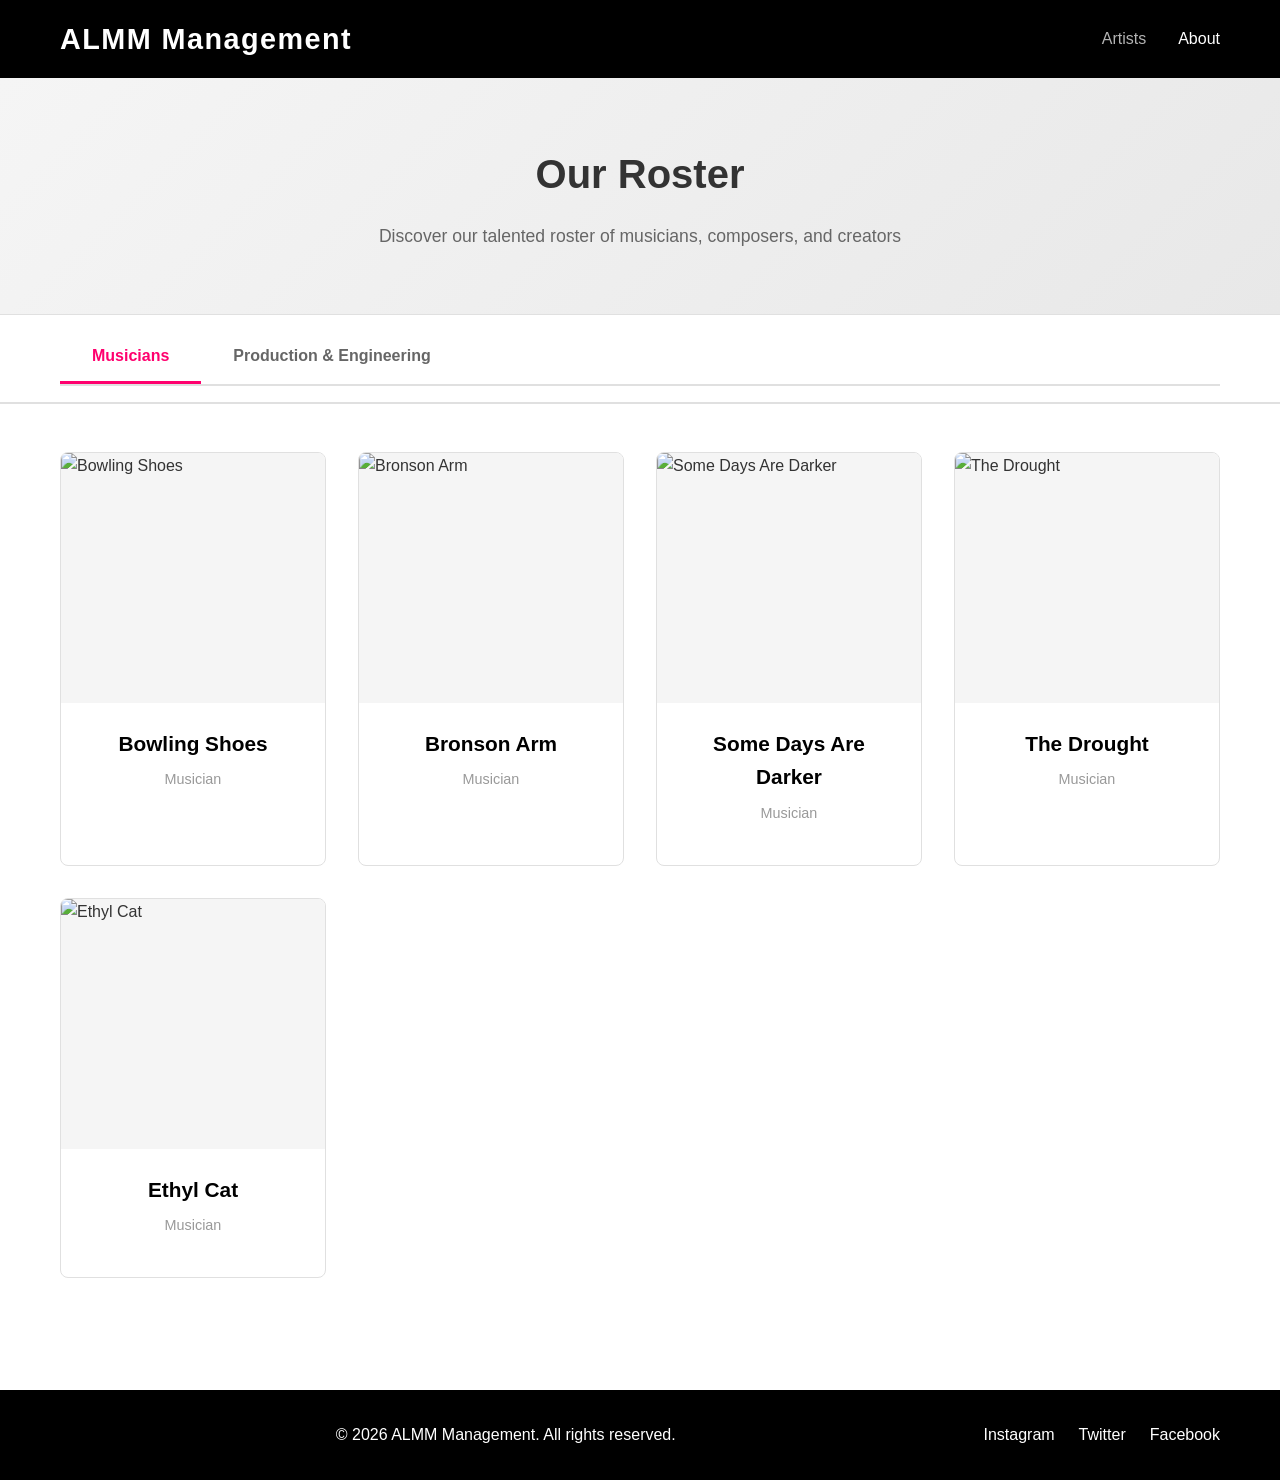
==== index.html @ c96119f4 "build 1.0: Initial ALMM Management website with musicians and production team" ====
<!DOCTYPE html>
<html lang="en">
<head>
    <meta charset="UTF-8">
    <meta name="viewport" content="width=device-width, initial-scale=1.0">
    <title>ALMM Management</title>
    <link rel="stylesheet" href="styles.css">
</head>
<body>
    <header>
        <nav class="navbar">
            <div class="container">
                <h1 class="logo">ALMM Management</h1>
                <ul class="nav-links">
                    <li><a href="#" class="active">Artists</a></li>
                    <li><a href="#">About</a></li>
                </ul>
            </div>
        </nav>
    </header>

    <main>
        <section class="hero">
            <div class="container">
                <h2>Our Roster</h2>
                <p>Discover our talented roster of musicians, composers, and creators</p>
            </div>
        </section>

        <section class="tabs-section">
            <div class="container">
                <div class="tabs">
                    <button class="tab-button active" data-tab="musicians">Musicians</button>
                    <button class="tab-button" data-tab="production">Production & Engineering</button>
                </div>
            </div>
        </section>

        <section class="roster">
            <div class="container">
                <div id="musicians" class="tab-content active">
                    <div class="artists-grid" id="musiciansGrid">
                        <!-- Musicians will be dynamically loaded here -->
                    </div>
                </div>
                <div id="production" class="tab-content">
                    <div class="artists-grid" id="productionGrid">
                        <!-- Production team will be dynamically loaded here -->
                    </div>
                </div>
            </div>
        </section>
    </main>

    <footer>
        <div class="container">
            <p>&copy; 2026 ALMM Management. All rights reserved.</p>
            <div class="social-links">
                <a href="#" target="_blank">Instagram</a>
                <a href="#" target="_blank">Twitter</a>
                <a href="#" target="_blank">Facebook</a>
            </div>
        </div>
    </footer>

    <script src="script.js"></script>
</body>
</html>
---- styles.css ----
* {
    margin: 0;
    padding: 0;
    box-sizing: border-box;
}

:root {
    --primary-color: #000;
    --secondary-color: #f5f5f5;
    --accent-color: #ff006e;
    --text-color: #333;
    --light-gray: #e0e0e0;
}

body {
    font-family: -apple-system, BlinkMacSystemFont, 'Segoe UI', Roboto, Oxygen, Ubuntu, Cantarell, sans-serif;
    line-height: 1.6;
    color: var(--text-color);
    background-color: #fff;
}

.container {
    max-width: 1200px;
    margin: 0 auto;
    padding: 0 20px;
}

/* Header & Navigation */
header {
    background-color: var(--primary-color);
    color: white;
    padding: 1rem 0;
    position: sticky;
    top: 0;
    z-index: 100;
}

.navbar {
    display: flex;
    justify-content: space-between;
    align-items: center;
}

.navbar .container {
    display: flex;
    justify-content: space-between;
    align-items: center;
    width: 100%;
}

.logo {
    font-size: 1.8rem;
    font-weight: 700;
    letter-spacing: 0.05em;
}

.nav-links {
    list-style: none;
    display: flex;
    gap: 2rem;
}

.nav-links a {
    color: white;
    text-decoration: none;
    font-weight: 500;
    transition: opacity 0.3s ease;
}

.nav-links a:hover,
.nav-links a.active {
    opacity: 0.7;
}

/* Hero Section */
.hero {
    background: linear-gradient(135deg, #f5f5f5 0%, #e8e8e8 100%);
    padding: 4rem 0;
    text-align: center;
    border-bottom: 1px solid var(--light-gray);
}

.hero h2 {
    font-size: 2.5rem;
    margin-bottom: 1rem;
    font-weight: 700;
}

.hero p {
    font-size: 1.1rem;
    color: #666;
}

/* Tabs Section */
.tabs-section {
    background-color: #fff;
    border-bottom: 2px solid var(--light-gray);
    padding: 1rem 0;
    sticky: top 50px;
}

.tabs {
    display: flex;
    gap: 0;
    border-bottom: 2px solid var(--light-gray);
}

.tab-button {
    background: none;
    border: none;
    padding: 1rem 2rem;
    font-size: 1rem;
    font-weight: 600;
    color: #666;
    cursor: pointer;
    border-bottom: 3px solid transparent;
    transition: all 0.3s ease;
}

.tab-button:hover {
    color: var(--text-color);
}

.tab-button.active {
    color: var(--accent-color);
    border-bottom-color: var(--accent-color);
}

.tab-content {
    display: none;
}

.tab-content.active {
    display: block;
    animation: fadeIn 0.3s ease;
}

@keyframes fadeIn {
    from {
        opacity: 0;
    }
    to {
        opacity: 1;
    }
}

/* Artists Grid */
.roster {
    padding: 3rem 0;
    min-height: 60vh;
}

.artists-grid {
    display: grid;
    grid-template-columns: repeat(auto-fill, minmax(250px, 1fr));
    gap: 2rem;
    animation: fadeIn 0.5s ease-in;
}

@keyframes fadeIn {
    from {
        opacity: 0;
        transform: translateY(20px);
    }
    to {
        opacity: 1;
        transform: translateY(0);
    }
}

.artist-card {
    background: white;
    border: 1px solid var(--light-gray);
    border-radius: 8px;
    overflow: hidden;
    transition: all 0.3s ease;
    cursor: pointer;
}

.artist-card:hover {
    transform: translateY(-8px);
    box-shadow: 0 12px 24px rgba(0, 0, 0, 0.1);
    border-color: var(--accent-color);
}

.artist-image-container {
    width: 100%;
    height: 250px;
    background-color: var(--secondary-color);
    overflow: hidden;
    position: relative;
}

.artist-image {
    width: 100%;
    height: 100%;
    object-fit: cover;
    transition: transform 0.3s ease;
}

.artist-card:hover .artist-image {
    transform: scale(1.05);
}

.artist-info {
    padding: 1.5rem;
    text-align: center;
}

.artist-name {
    font-size: 1.3rem;
    font-weight: 600;
    margin-bottom: 0.5rem;
    color: var(--primary-color);
}

.artist-genre {
    color: #999;
    font-size: 0.9rem;
    margin-bottom: 1rem;
}

.artist-links {
    display: flex;
    gap: 0.5rem;
    justify-content: center;
    flex-wrap: wrap;
}

.artist-links a {
    display: inline-block;
    padding: 0.5rem 1rem;
    background-color: var(--secondary-color);
    color: var(--primary-color);
    text-decoration: none;
    border-radius: 4px;
    font-size: 0.85rem;
    transition: all 0.3s ease;
}

.artist-links a:hover {
    background-color: var(--accent-color);
    color: white;
}

/* Footer */
footer {
    background-color: var(--primary-color);
    color: white;
    padding: 2rem 0;
    margin-top: 4rem;
    text-align: center;
}

footer .container {
    display: flex;
    justify-content: space-between;
    align-items: center;
    flex-wrap: wrap;
    gap: 2rem;
}

footer p {
    flex: 1;
    min-width: 300px;
}

.social-links {
    display: flex;
    gap: 1.5rem;
}

.social-links a {
    color: white;
    text-decoration: none;
    transition: opacity 0.3s ease;
}

.social-links a:hover {
    opacity: 0.7;
}

/* Responsive */
@media (max-width: 768px) {
    .navbar .container {
        flex-direction: column;
        gap: 1rem;
    }

    .nav-links {
        gap: 1rem;
        font-size: 0.9rem;
    }

    .hero h2 {
        font-size: 2rem;
    }

    .artists-grid {
        grid-template-columns: repeat(auto-fill, minmax(200px, 1fr));
        gap: 1.5rem;
    }

    footer .container {
        flex-direction: column;
    }

    footer p {
        min-width: auto;
    }
}

@media (max-width: 480px) {
    .artists-grid {
        grid-template-columns: repeat(auto-fill, minmax(150px, 1fr));
        gap: 1rem;
    }

    .artist-image-container {
        height: 150px;
    }

    .artist-name {
        font-size: 1rem;
    }
}
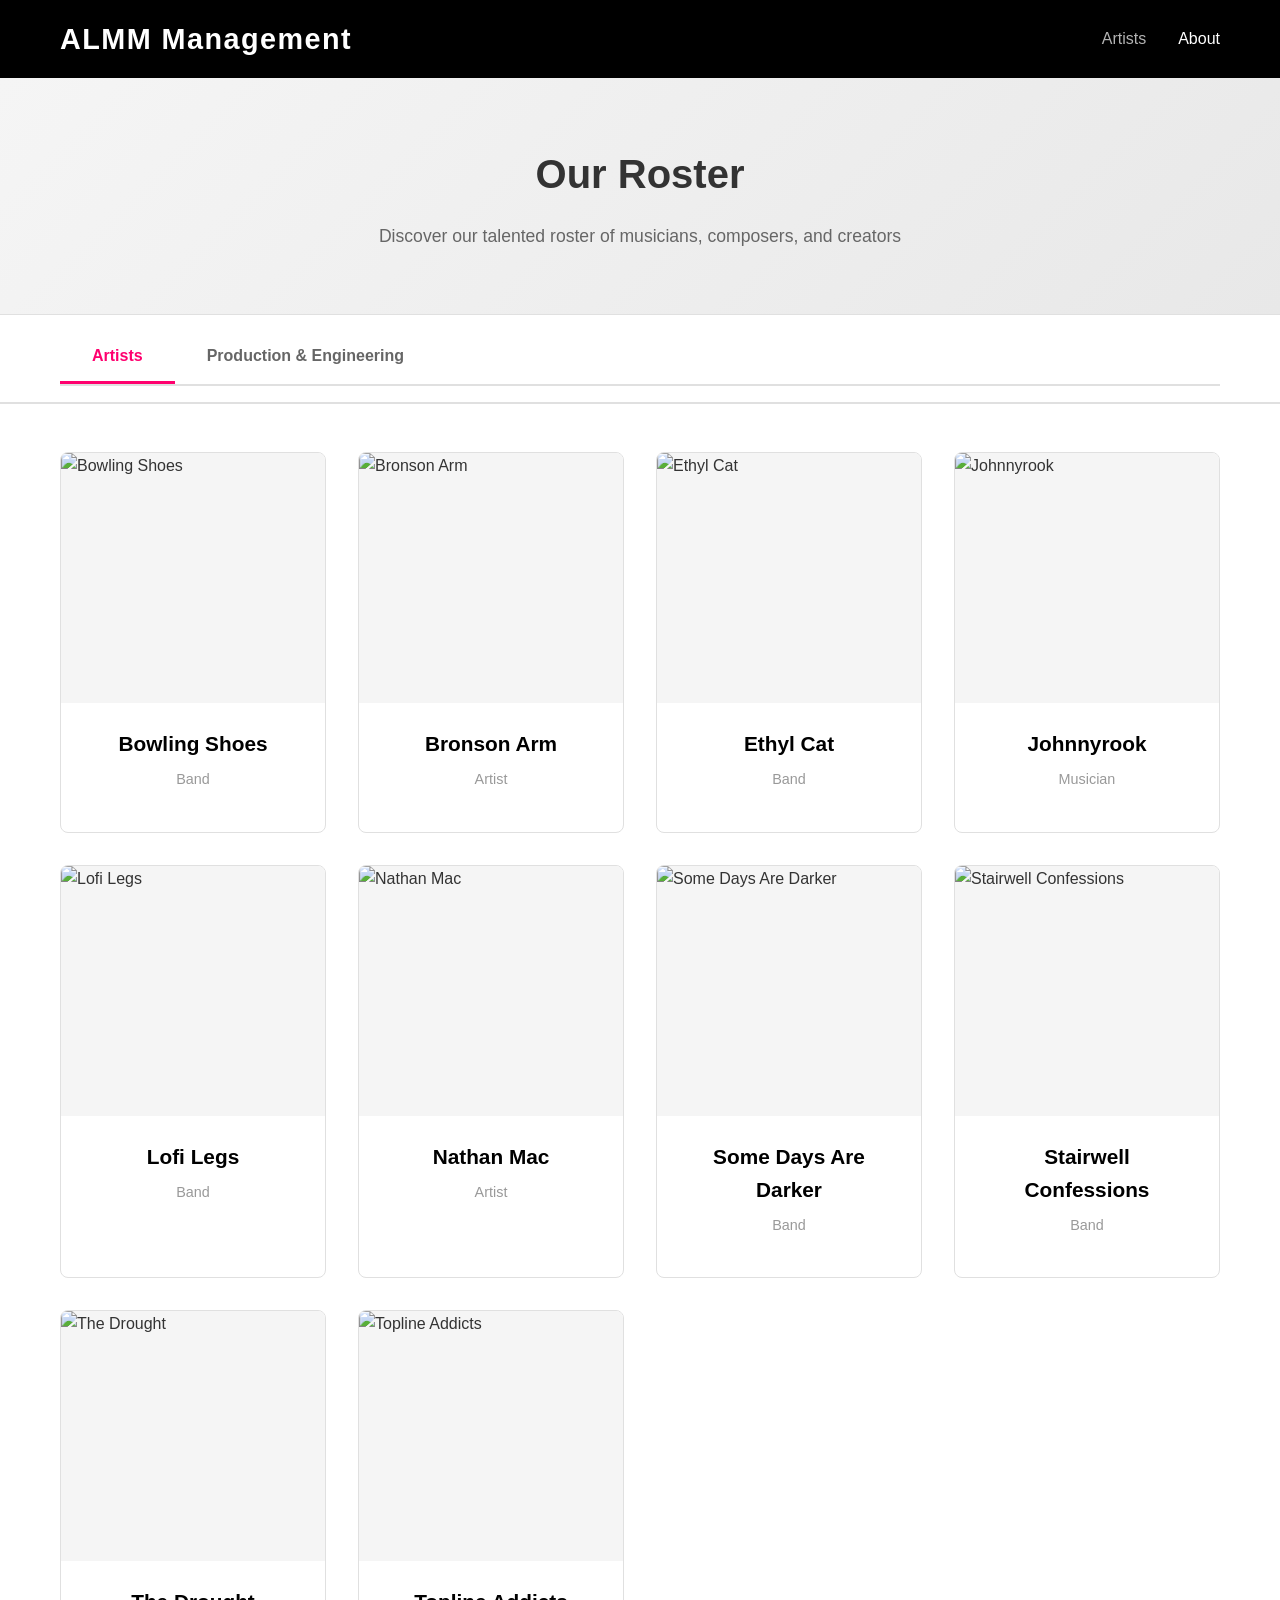
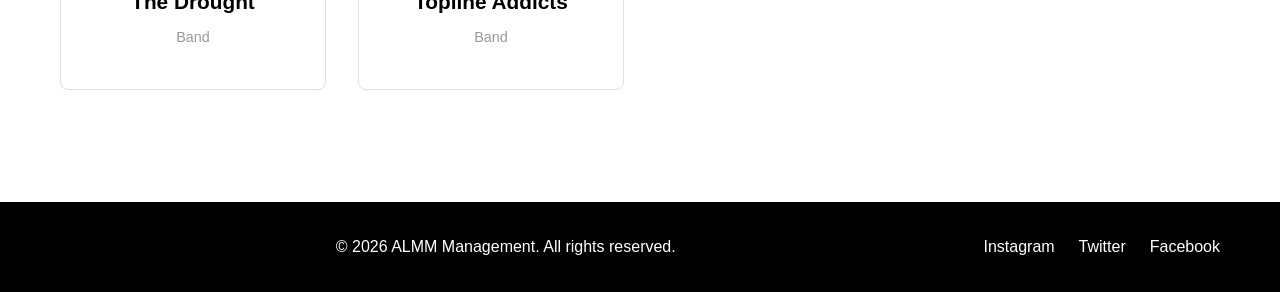
==== commit 0cd5e932: "Alphabetize musicians and change tab header to Artists" ====
--- a/index.html
+++ b/index.html
@@ -30,7 +30,7 @@
         <section class="tabs-section">
             <div class="container">
                 <div class="tabs">
-                    <button class="tab-button active" data-tab="musicians">Musicians</button>
+                    <button class="tab-button active" data-tab="musicians">Artists</button>
                     <button class="tab-button" data-tab="production">Production & Engineering</button>
                 </div>
             </div>
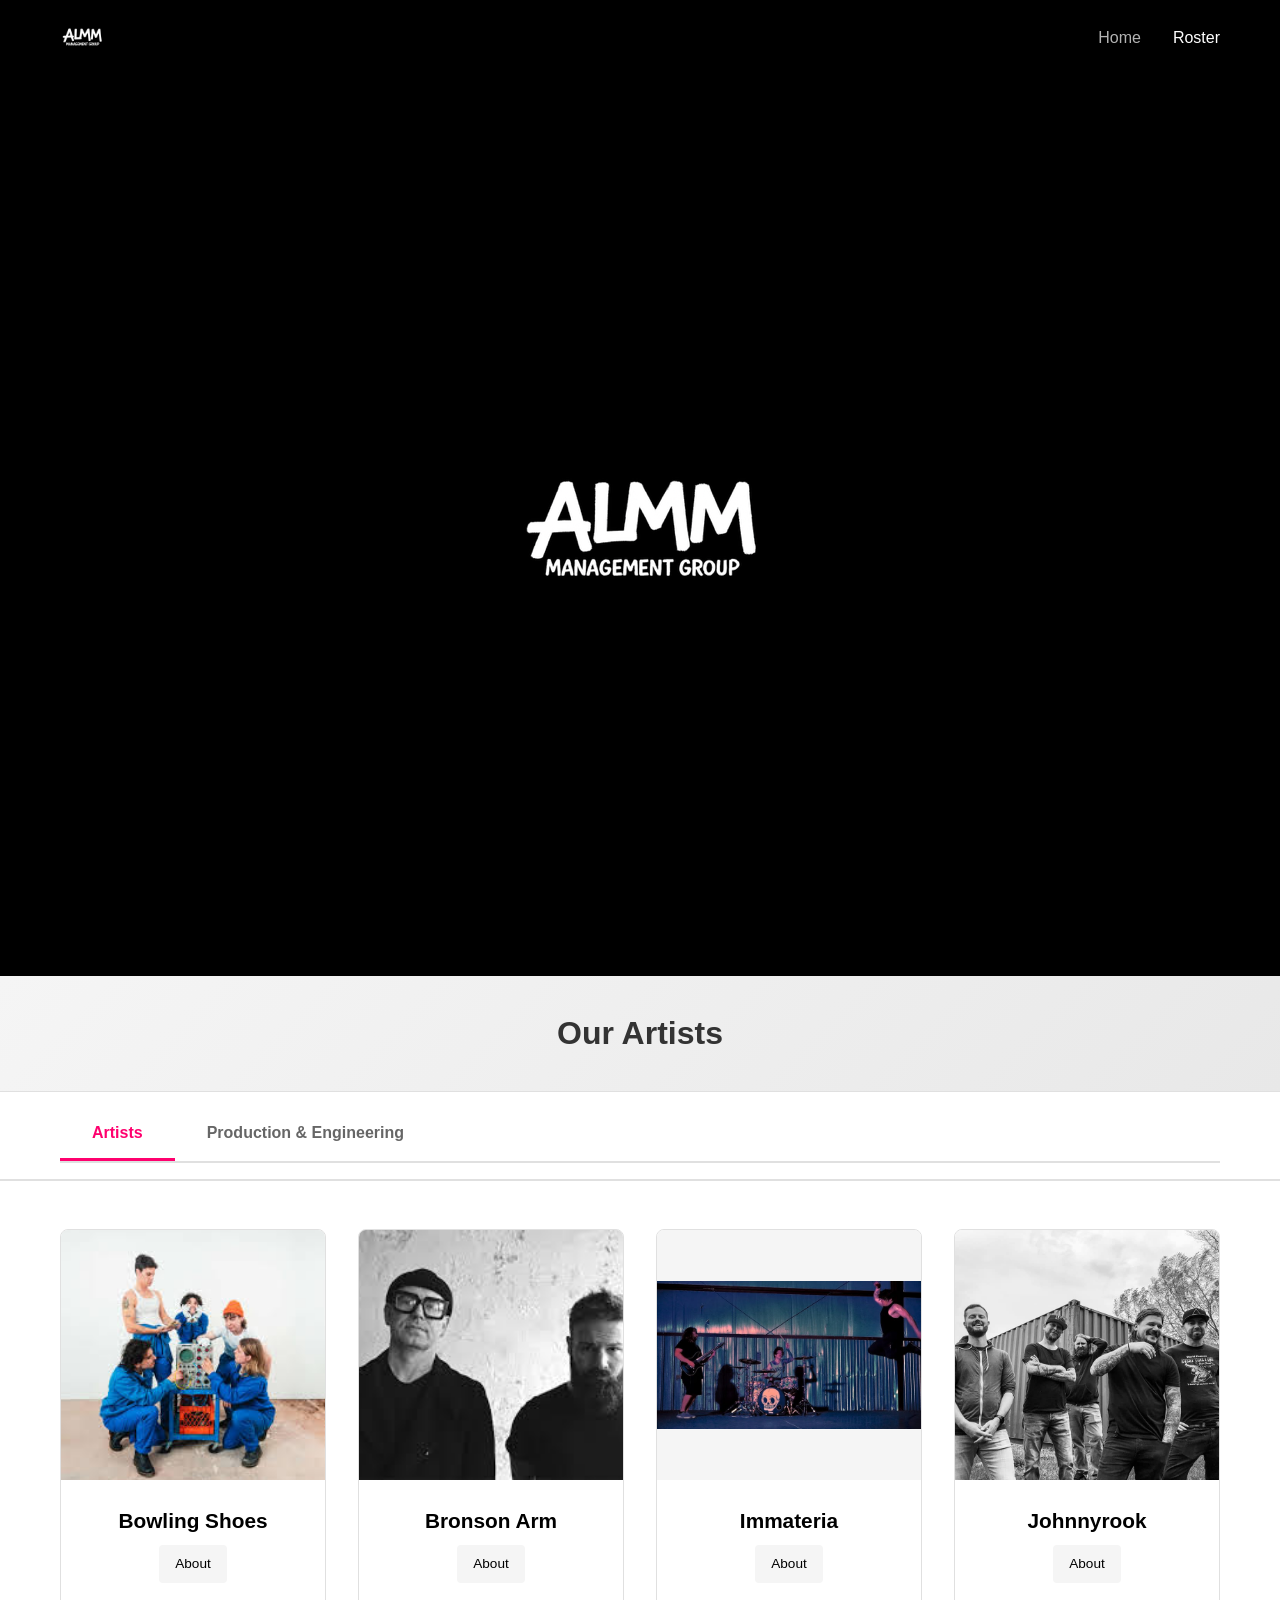
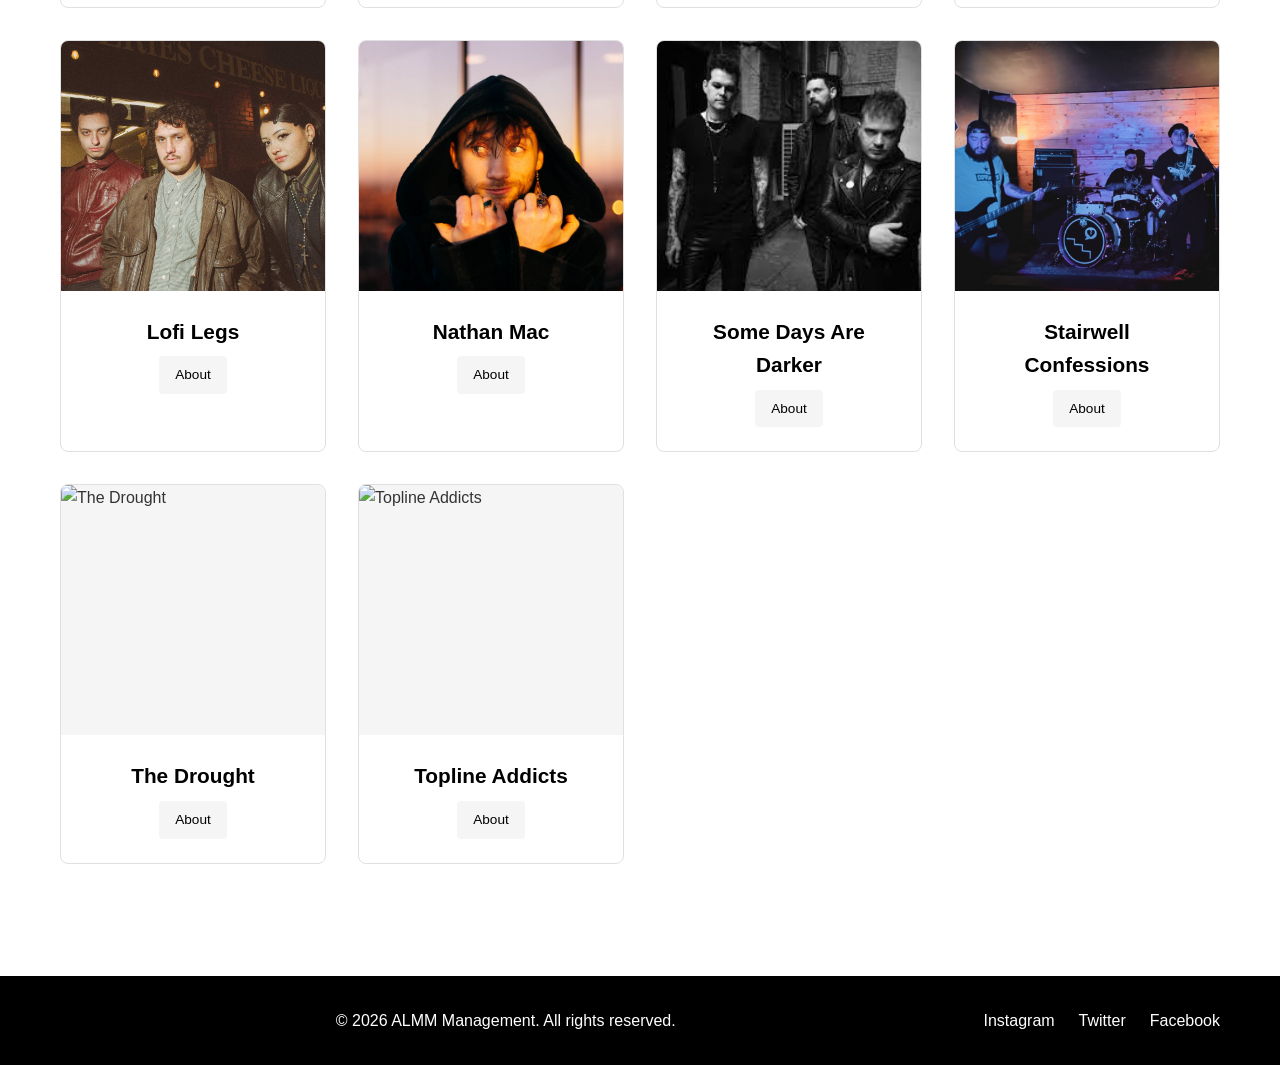
==== commit 493d9f16: "Update artist roster assets and links" ====
--- a/index.html
+++ b/index.html
@@ -4,26 +4,34 @@
     <meta charset="UTF-8">
     <meta name="viewport" content="width=device-width, initial-scale=1.0">
     <title>ALMM Management</title>
+    <link rel="icon" type="image/png" href="Bold Graffiti ALMM Logo.png">
     <link rel="stylesheet" href="styles.css">
 </head>
 <body>
     <header>
         <nav class="navbar">
             <div class="container">
-                <h1 class="logo">ALMM Management</h1>
+                <div class="brand">
+                    <img src="ALMM Logo.png" alt="ALMM Management logo" class="brand-logo">
+                </div>
                 <ul class="nav-links">
-                    <li><a href="#" class="active">Artists</a></li>
-                    <li><a href="#">About</a></li>
+                    <li><a href="#home" class="active">Home</a></li>
+                    <li><a href="#roster">Roster</a></li>
                 </ul>
             </div>
         </nav>
     </header>
 
     <main>
-        <section class="hero">
+        <section class="home-hero" id="home">
+            <div class="container home-hero-content">
+                <img src="Bold Graffiti ALMM Logo.png" alt="ALMM Management" class="home-hero-logo">
+            </div>
+        </section>
+
+        <section class="hero" id="roster">
             <div class="container">
-                <h2>Our Roster</h2>
-                <p>Discover our talented roster of musicians, composers, and creators</p>
+                <h2>Our Artists</h2>
             </div>
         </section>
 
@@ -52,6 +60,7 @@
         </section>
     </main>
 
+
     <footer>
         <div class="container">
             <p>&copy; 2026 ALMM Management. All rights reserved.</p>
--- a/styles.css
+++ b/styles.css
@@ -48,6 +48,21 @@
     width: 100%;
 }
 
+.brand {
+    display: flex;
+    align-items: center;
+    gap: 0.75rem;
+}
+
+.brand-logo {
+    width: 44px;
+    height: 44px;
+    object-fit: contain;
+    display: block;
+}
+
+/* Artist Modal */
+
 .logo {
     font-size: 1.8rem;
     font-weight: 700;
@@ -72,23 +87,39 @@
     opacity: 0.7;
 }
 
+/* Home Hero */
+.home-hero {
+    background: #000;
+    color: white;
+    min-height: 100vh;
+    padding: 0;
+}
+
+.home-hero-content {
+    display: flex;
+    align-items: center;
+    justify-content: center;
+    min-height: 100vh;
+}
+
+.home-hero-logo {
+    width: min(60vw, 320px);
+    height: auto;
+    object-fit: contain;
+}
+
 /* Hero Section */
 .hero {
     background: linear-gradient(135deg, #f5f5f5 0%, #e8e8e8 100%);
-    padding: 4rem 0;
+    padding: 2rem 0;
     text-align: center;
     border-bottom: 1px solid var(--light-gray);
 }
 
 .hero h2 {
-    font-size: 2.5rem;
-    margin-bottom: 1rem;
+    font-size: 2rem;
+    margin-bottom: 0;
     font-weight: 700;
-}
-
-.hero p {
-    font-size: 1.1rem;
-    color: #666;
 }
 
 /* Tabs Section */
@@ -198,6 +229,11 @@
     transition: transform 0.3s ease;
 }
 
+.artist-image.fit-contain {
+    object-fit: contain;
+    background-color: var(--secondary-color);
+}
+
 .artist-card:hover .artist-image {
     transform: scale(1.05);
 }
@@ -296,6 +332,10 @@
         font-size: 2rem;
     }
 
+    .home-hero-content {
+        min-height: 100vh;
+    }
+
     .artists-grid {
         grid-template-columns: repeat(auto-fill, minmax(200px, 1fr));
         gap: 1.5rem;
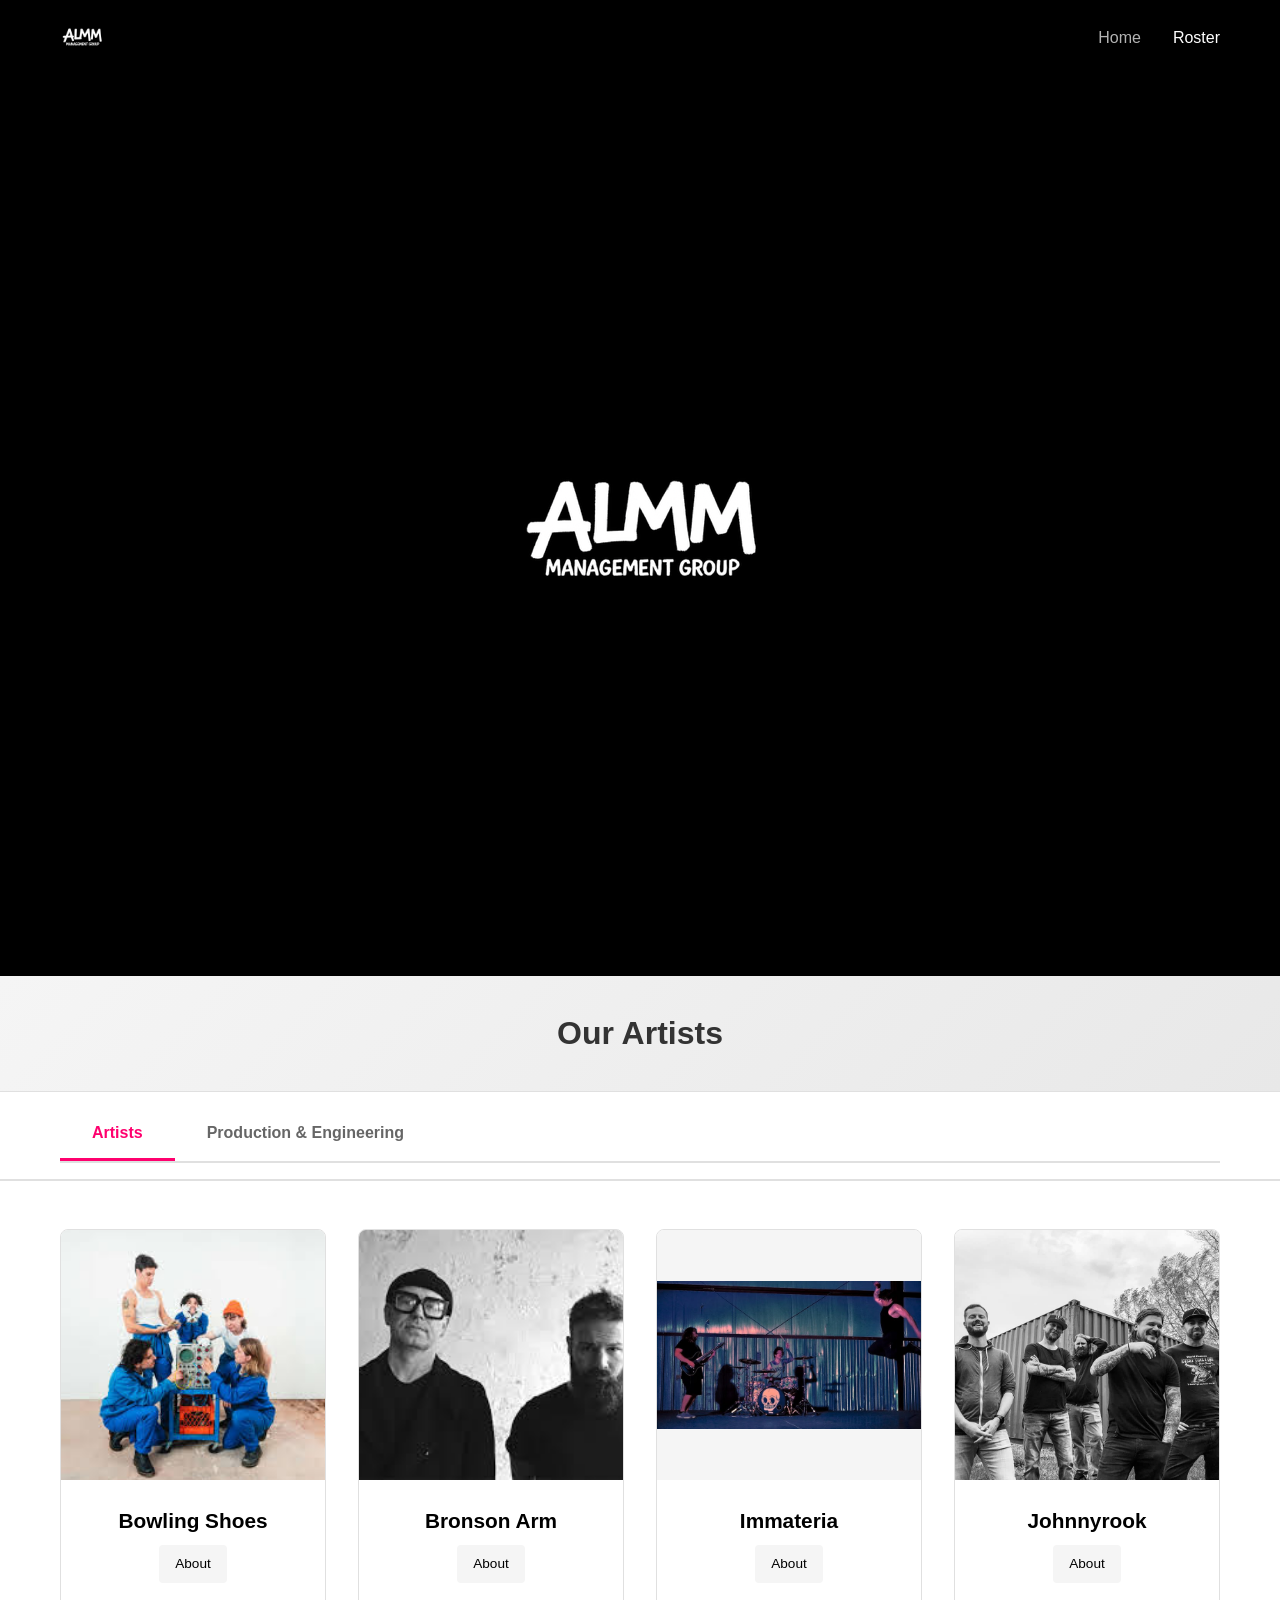
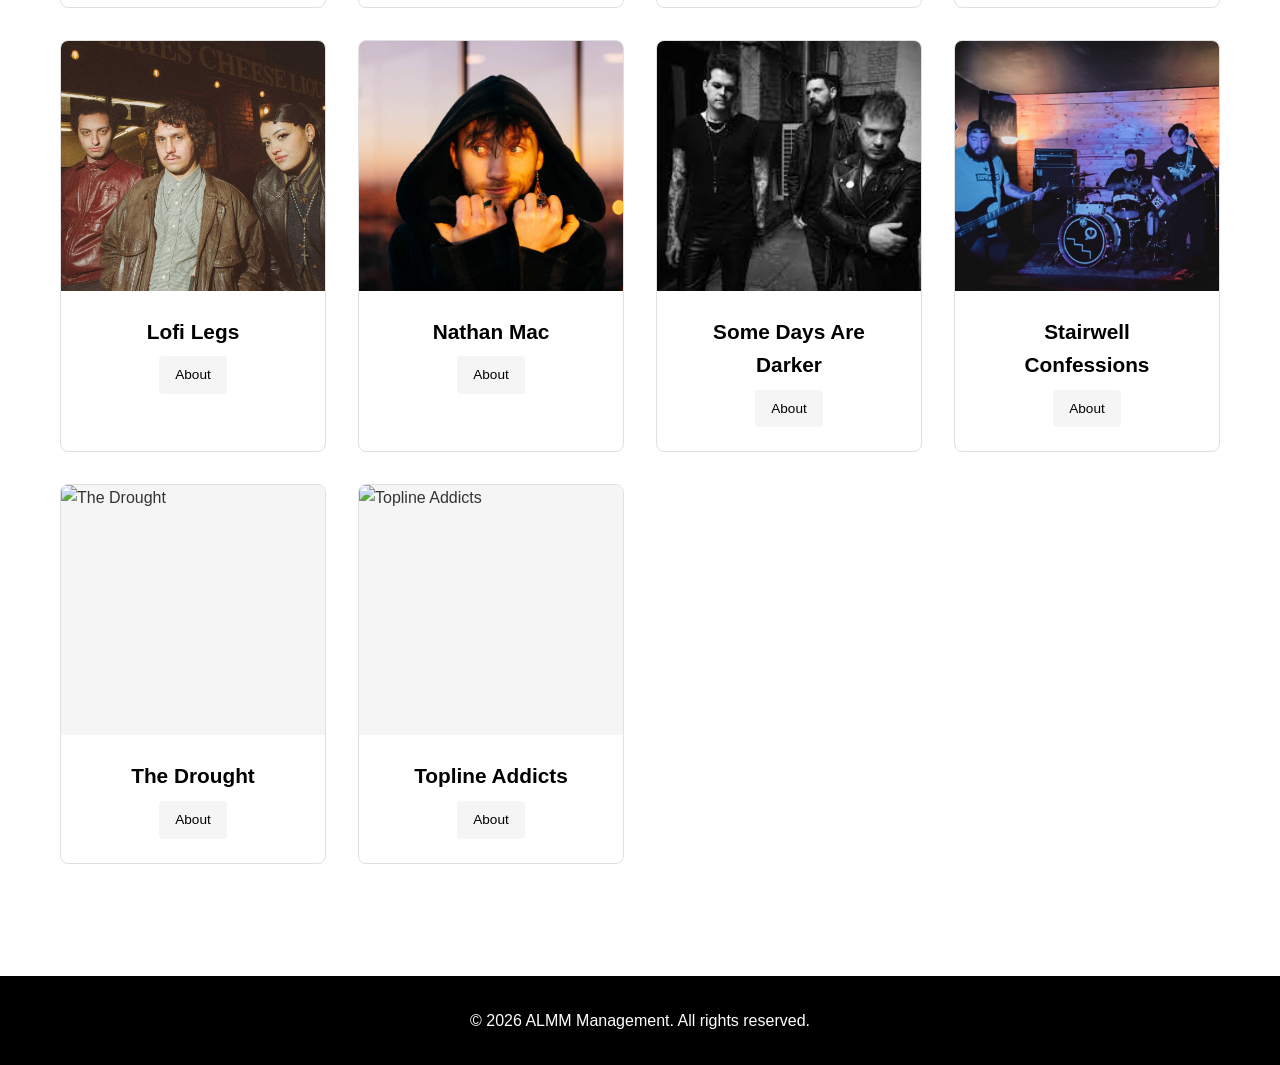
==== commit 3aec2f86: "Add copyright license" ====
--- a/index.html
+++ b/index.html
@@ -1,4 +1,8 @@
 <!DOCTYPE html>
+<!--
+    Copyright (c) 2026 Zahara Ali
+    All rights reserved.
+-->
 <html lang="en">
 <head>
     <meta charset="UTF-8">
@@ -64,13 +68,9 @@
     <footer>
         <div class="container">
             <p>&copy; 2026 ALMM Management. All rights reserved.</p>
-            <div class="social-links">
-                <a href="#" target="_blank">Instagram</a>
-                <a href="#" target="_blank">Twitter</a>
-                <a href="#" target="_blank">Facebook</a>
-            </div>
         </div>
     </footer>
+    <!-- Site creation & design by Zahara Ali -->
 
     <script src="script.js"></script>
 </body>
--- a/styles.css
+++ b/styles.css
@@ -1,3 +1,7 @@
+/*
+ * Copyright (c) 2026 Zahara Ali
+ * All rights reserved.
+ */
 * {
     margin: 0;
     padding: 0;
@@ -289,31 +293,11 @@
 }
 
 footer .container {
-    display: flex;
-    justify-content: space-between;
-    align-items: center;
-    flex-wrap: wrap;
-    gap: 2rem;
+    display: block;
 }
 
 footer p {
-    flex: 1;
-    min-width: 300px;
-}
-
-.social-links {
-    display: flex;
-    gap: 1.5rem;
-}
-
-.social-links a {
-    color: white;
-    text-decoration: none;
-    transition: opacity 0.3s ease;
-}
-
-.social-links a:hover {
-    opacity: 0.7;
+    margin: 0;
 }
 
 /* Responsive */
@@ -341,10 +325,6 @@
         gap: 1.5rem;
     }
 
-    footer .container {
-        flex-direction: column;
-    }
-
     footer p {
         min-width: auto;
     }
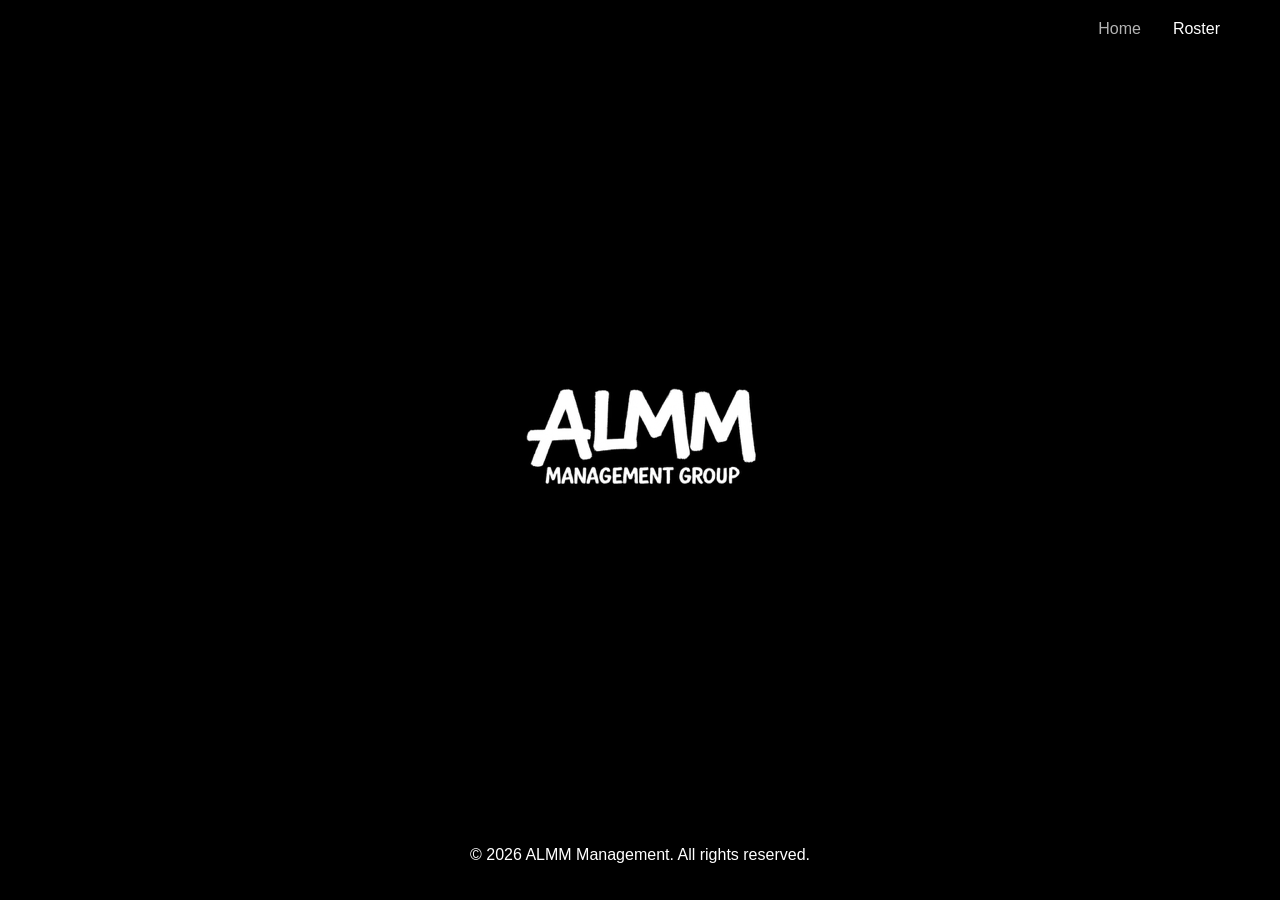
==== commit 365cc646: "Split home/roster pages, update roster styling, and refresh artist data" ====
--- a/index.html
+++ b/index.html
@@ -11,55 +11,22 @@
     <link rel="icon" type="image/png" href="Bold Graffiti ALMM Logo.png">
     <link rel="stylesheet" href="styles.css">
 </head>
-<body>
+<body class="home-page">
     <header>
         <nav class="navbar">
             <div class="container">
-                <div class="brand">
-                    <img src="ALMM Logo.png" alt="ALMM Management logo" class="brand-logo">
-                </div>
                 <ul class="nav-links">
-                    <li><a href="#home" class="active">Home</a></li>
-                    <li><a href="#roster">Roster</a></li>
+                    <li><a href="index.html" class="active">Home</a></li>
+                    <li><a href="roster.html">Roster</a></li>
                 </ul>
             </div>
         </nav>
     </header>
 
     <main>
-        <section class="home-hero" id="home">
+        <section class="home-hero">
             <div class="container home-hero-content">
                 <img src="Bold Graffiti ALMM Logo.png" alt="ALMM Management" class="home-hero-logo">
-            </div>
-        </section>
-
-        <section class="hero" id="roster">
-            <div class="container">
-                <h2>Our Artists</h2>
-            </div>
-        </section>
-
-        <section class="tabs-section">
-            <div class="container">
-                <div class="tabs">
-                    <button class="tab-button active" data-tab="musicians">Artists</button>
-                    <button class="tab-button" data-tab="production">Production & Engineering</button>
-                </div>
-            </div>
-        </section>
-
-        <section class="roster">
-            <div class="container">
-                <div id="musicians" class="tab-content active">
-                    <div class="artists-grid" id="musiciansGrid">
-                        <!-- Musicians will be dynamically loaded here -->
-                    </div>
-                </div>
-                <div id="production" class="tab-content">
-                    <div class="artists-grid" id="productionGrid">
-                        <!-- Production team will be dynamically loaded here -->
-                    </div>
-                </div>
             </div>
         </section>
     </main>
@@ -72,6 +39,5 @@
     </footer>
     <!-- Site creation & design by Zahara Ali -->
 
-    <script src="script.js"></script>
 </body>
 </html>
--- a/styles.css
+++ b/styles.css
@@ -23,6 +23,36 @@
     background-color: #fff;
 }
 
+body.home-page {
+    background-color: #000;
+    min-height: 100vh;
+    display: flex;
+    flex-direction: column;
+    overflow: hidden;
+}
+
+body.home-page main {
+    flex: 1;
+    display: flex;
+}
+
+body.home-page .navbar .container {
+    justify-content: flex-end;
+}
+
+body.home-page .home-hero {
+    flex: 1;
+    min-height: 0;
+}
+
+body.home-page .home-hero-content {
+    min-height: 100%;
+}
+
+body.roster-page {
+    --accent-color: #5f6b73;
+}
+
 .container {
     max-width: 1200px;
     margin: 0 auto;
@@ -65,14 +95,6 @@
     display: block;
 }
 
-/* Artist Modal */
-
-.logo {
-    font-size: 1.8rem;
-    font-weight: 700;
-    letter-spacing: 0.05em;
-}
-
 .nav-links {
     list-style: none;
     display: flex;
@@ -107,9 +129,10 @@
 }
 
 .home-hero-logo {
-    width: min(60vw, 320px);
+    width: min(55vw, 320px);
     height: auto;
     object-fit: contain;
+    image-rendering: -webkit-optimize-contrast;
 }
 
 /* Hero Section */
@@ -131,7 +154,6 @@
     background-color: #fff;
     border-bottom: 2px solid var(--light-gray);
     padding: 1rem 0;
-    sticky: top 50px;
 }
 
 .tabs {
@@ -170,15 +192,6 @@
     animation: fadeIn 0.3s ease;
 }
 
-@keyframes fadeIn {
-    from {
-        opacity: 0;
-    }
-    to {
-        opacity: 1;
-    }
-}
-
 /* Artists Grid */
 .roster {
     padding: 3rem 0;
@@ -240,6 +253,10 @@
 
 .artist-card:hover .artist-image {
     transform: scale(1.05);
+}
+
+.artist-card:hover .artist-image.fit-contain {
+    transform: scale(1.02);
 }
 
 .artist-info {
@@ -288,7 +305,6 @@
     background-color: var(--primary-color);
     color: white;
     padding: 2rem 0;
-    margin-top: 4rem;
     text-align: center;
 }
 
